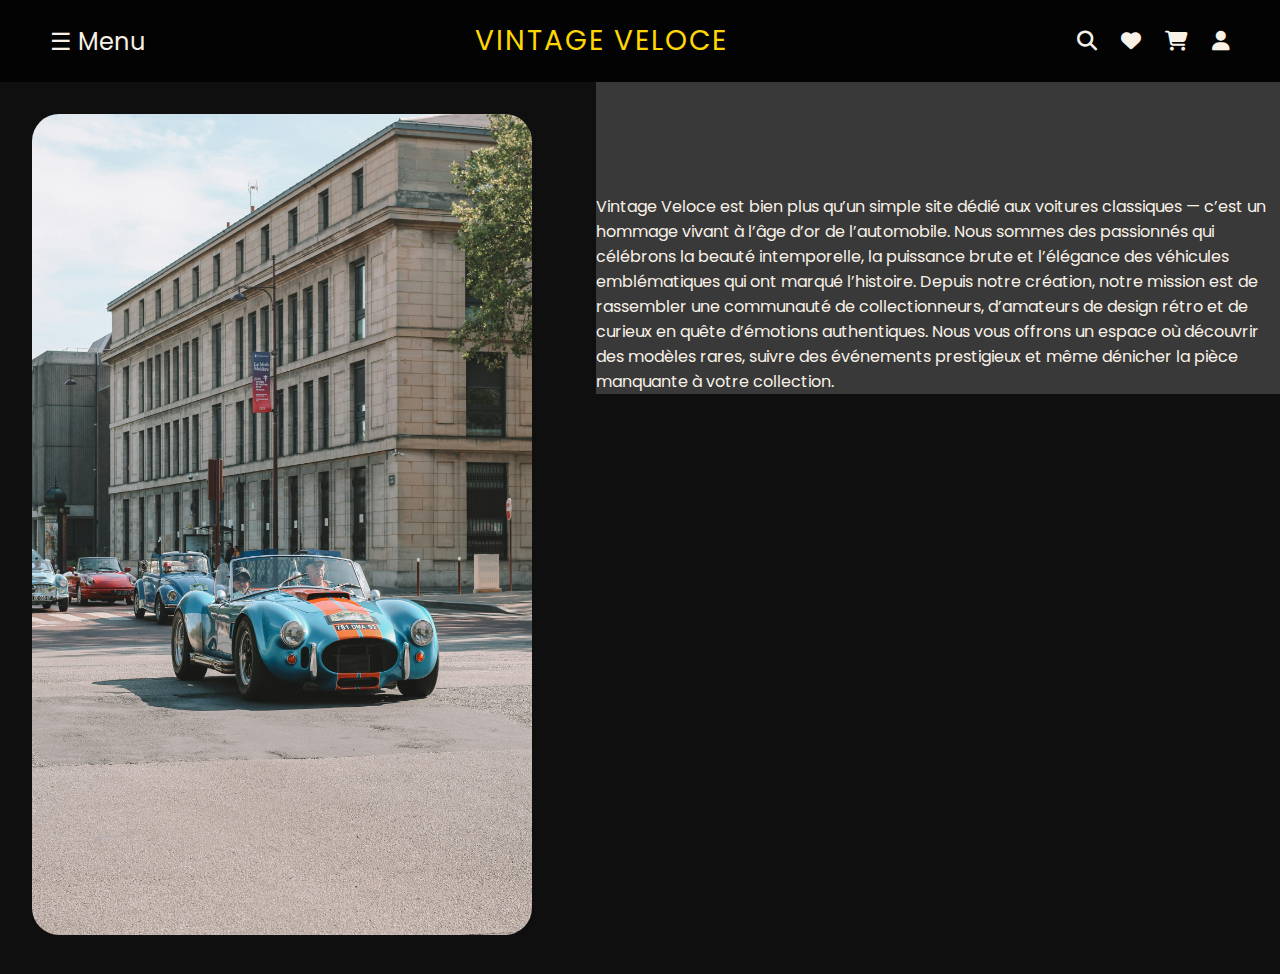
==== html/aboutus.html @ 12d9a1b2 "initial commit" ====
<!DOCTYPE html>
<html lang="en">
<head>
    <meta charset="UTF-8">
    <meta name="viewport" content="width=device-width, initial-scale=1.0">
    <link rel="stylesheet" href="../style.css">
    <link rel="shortcut icon" href="../img/logo.webp" type="image/x-icon">
    <link rel="stylesheet" href="https://cdnjs.cloudflare.com/ajax/libs/font-awesome/6.6.0/css/all.min.css">
    <script src="../js/script.js"></script>
    <title>About Us</title>
</head>
<body>

        <nav class="navbar">
            <button class="menu-btn" onclick="openMenu()">☰ Menu</button>

            <a href="index.html" class="logo">Vintage Veloce</a>

            <div class="icons">
                <a href="#"><i class="fas fa-search"></i></a>
                <a href="#"><i class="fas fa-heart"></i></a>
                <a href="#"><i class="fas fa-shopping-cart"></i></a>
                <a href="#"><i class="fas fa-user"></i></a>
            </div>
        </nav>

    <div id="sideMenu" class="menu">
        <button class="close-btn" onclick="closeMenu()">✖</button>
        <ul>
            <li><a href="collection.html">Models</a></li>
            <li><a href="#">History & Heritage</a></li>
            <li><a href="#">Events & Rallies</a></li>
            <li><a href="../html/">Buy & Sell</a></li>
            <li><a href="#">Magazine / Blog</a></li>
            <li><a href="contact.html">Contact / Join the Club</a></li>
            <li><a href="aboutus.html">About Us</a></li>
        </ul>
    </div>

    <section class="aboutus">
        <div class="row">
            <div class="box-container">
                <div class="container">
                    <img src="../img/pexels-azizico-26898873.jpg" alt="jsp" width="500px">
                </div>
                <div class="content">
                    <p>Vintage Veloce est bien plus qu’un simple site dédié aux voitures classiques — c’est un hommage vivant à l’âge d’or de l’automobile. Nous sommes des passionnés qui célébrons la beauté intemporelle, la puissance brute et l’élégance des véhicules emblématiques qui ont marqué l’histoire.
                        Depuis notre création, notre mission est de rassembler une communauté de collectionneurs, d’amateurs de design rétro et de curieux en quête d’émotions authentiques. Nous vous offrons un espace où découvrir des modèles rares, suivre des événements prestigieux et même dénicher la pièce manquante à votre collection.
                        </p>
                </div>        
               
            </div>
            
        </div>
    
    </section>
    
</body>
</html>
---- style.css ----
@import url('https://fonts.googleapis.com/css2?family=Amatic+SC:wght@400;700&family=Jost:ital,wght@0,100..900;1,100..900&family=Poppins:ital,wght@0,100;0,200;0,300;0,400;0,500;0,600;0,700;0,800;0,900;1,100;1,200;1,300;1,400;1,500;1,600;1,700;1,800;1,900&display=swap');
* {
        margin: 0;
        padding: 0;
        outline: none;
        border: none;
        text-decoration: none;
        box-sizing: border-box;
        font-family: "Poppins", sans-serif;
}
body{
  background-color: #0F0F0F;
  color: #F8F1E7;
}

.overlay {
  background: rgba(0, 0, 0, 0.6);
  height: 100%;
  display: flex;
  flex-direction: column;
  justify-content: space-between;
}

/* Navbar */
.navbar {
  display: flex;
  justify-content: space-between;
  align-items: center;
  padding: 20px 50px;
  background: rgba(0, 0, 0, 0.8);
}

/* Bouton menu */
.menu-btn {
  background: none;
  border: none;
  color: #F8F1E7;
  font-size: 24px;
  cursor: pointer;
}

/* Logo */
.logo {
  font-size: 28px;
  text-transform: uppercase;
  letter-spacing: 2px;
  text-decoration: none;
  color: gold;
}

/* Icônes */
.icons a {
  color: #F8F1E7;
  margin-left: 20px;
  font-size: 20px;
  text-decoration: none;
}

.icons a:hover {
  color: gold;
}

/* Texte de bienvenue */
.hero-text {
  text-align: center;
  margin-bottom: 50px;
}

.hero-text h1 {
  font-size: 48px;
  text-transform: uppercase;
  margin-bottom: 20px;
}

.hero-text p {
  font-size: 20px;
}

/* Menu latéral */
.menu {
  height: 100vh;
  width: 0;
  position: fixed;
  top: 0;
  left: 0;
  background: rgba(10, 10, 10, 0.95);
  overflow-x: hidden;
  transition: 0.5s;
  padding-top: 60px;
}

/* Bouton fermeture */
.close-btn {
  position: absolute;
  top: 20px;
  right: 25px;
  font-size: 25px;
  background: none;
  border: none;
  color: #F8F1E7;
  cursor: pointer;
}

/* Liens du menu */
.menu ul {
  list-style: none;
  padding: 0;
}

.menu ul li {
  padding: 15px 20px;
}

.menu ul li a {
  color: #F8F1E7;
  text-decoration: none;
  font-size: 18px;
  text-transform: uppercase;
  transition: 0.3s;
}

.menu ul li a:hover {
  color: gold;
}
footer p{
  align-items: center;
  justify-content: center;
}
.overlay .content {
  display: flex;
  justify-content: center;
  align-items: center;
  margin: 20px 0; 
  margin-left: 4rem;
  width: 90%
}

.overlay .content img {
  max-width: 100%; /* Pour rendre l'image responsive */
  height: auto;
  border: .7px  solid rgb(255, 217, 0); 
  box-shadow: 0 4px 8px rgba(0, 0, 0, 0.2); 
  border-radius: 7px; 
}
.models .row .header{
  display: flex;
  align-items: center;
  justify-content: center;
  font-size: 3rem;
  padding: 2rem;
  text-transform: uppercase;
  letter-spacing: 2px;
  color: #d4af37;
}
.models .row .content{
  display: flex;
  gap: 2rem;
  flex-wrap: wrap;
  padding: 2rem;
}
.models .row .content .logo{
  display: flex;
  justify-content: center;
  align-items: center;
  margin-left:5rem ;
  padding: 1rem;
  border: 1.8px solid #ccc;
  border-radius: 100px;
  box-shadow: 0 4px 8px rgba(0, 0, 0, 0.1);
  transition: transform 0.3s ease;
}
.models .row .content .logo:hover {
  transform: scale(1.05);
  border-color: #d4af37;
}
.models .row .content img{
  width: 150px;
  height: auto;
  max-width: 100px;
}
.aboutus .row .box-container{
  display: flex ;
  flex: 1 1 42rem;
  gap: 2rem;
}

.aboutus .row .container img{
  border-radius: 1.7rem;
  margin:2rem;
  display: inline;
  height: 100%;
}
.aboutus .row .box-container .content p{
  color: #F8F1E7;
  padding-top: 7rem;
  background-color: rgba(255, 255, 255, 0.176);
}
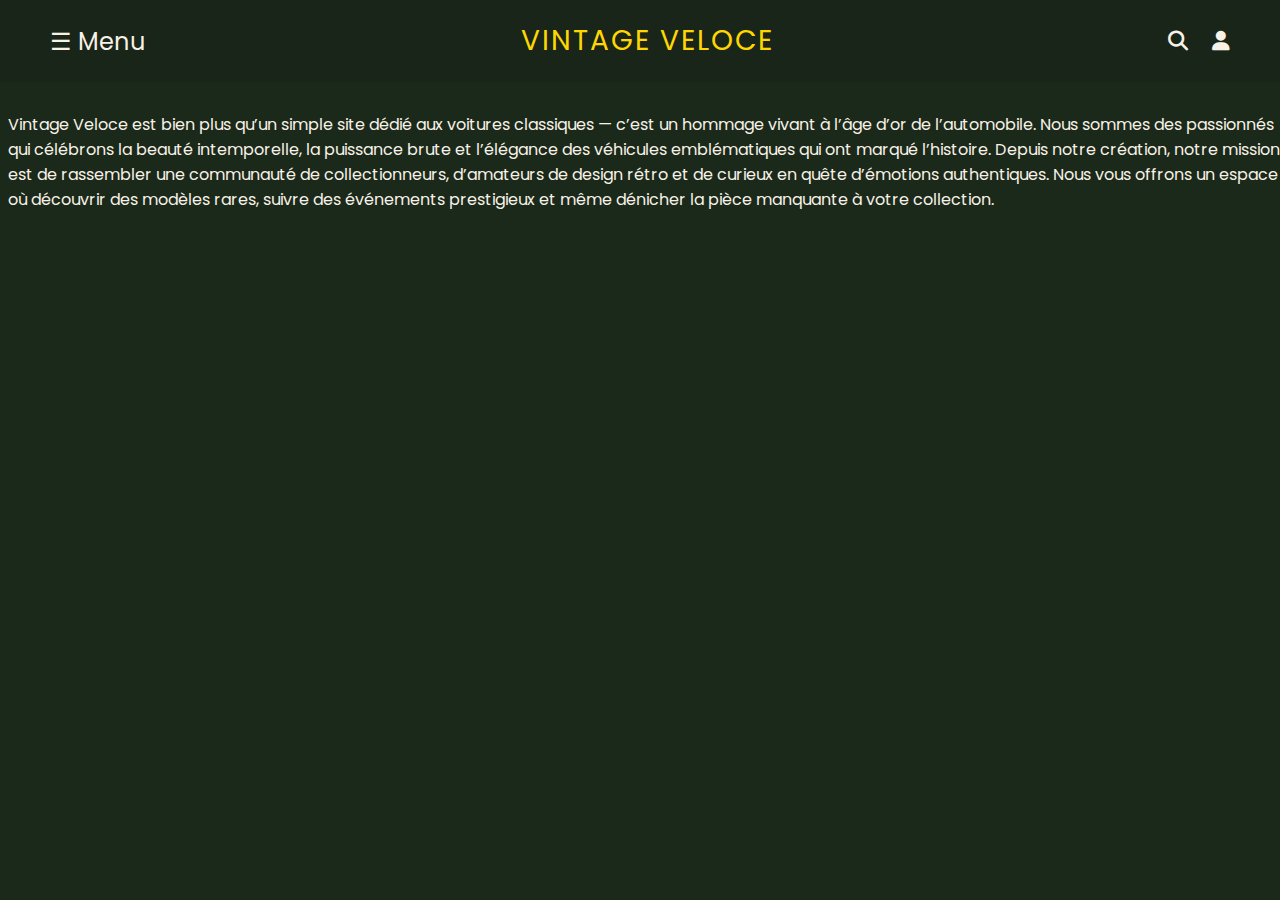
==== commit eb722a81: "collection's page done" ====
--- a/html/aboutus.html
+++ b/html/aboutus.html
@@ -18,8 +18,6 @@
 
             <div class="icons">
                 <a href="#"><i class="fas fa-search"></i></a>
-                <a href="#"><i class="fas fa-heart"></i></a>
-                <a href="#"><i class="fas fa-shopping-cart"></i></a>
                 <a href="#"><i class="fas fa-user"></i></a>
             </div>
         </nav>
@@ -40,13 +38,13 @@
     <section class="aboutus">
         <div class="row">
             <div class="box-container">
-                <div class="container">
-                    <img src="../img/pexels-azizico-26898873.jpg" alt="jsp" width="500px">
+                <div class="image">
+                    <img src="../img/pexels-azizico-26898873.jpg" alt="" width="500px">
                 </div>
                 <div class="content">
                     <p>Vintage Veloce est bien plus qu’un simple site dédié aux voitures classiques — c’est un hommage vivant à l’âge d’or de l’automobile. Nous sommes des passionnés qui célébrons la beauté intemporelle, la puissance brute et l’élégance des véhicules emblématiques qui ont marqué l’histoire.
                         Depuis notre création, notre mission est de rassembler une communauté de collectionneurs, d’amateurs de design rétro et de curieux en quête d’émotions authentiques. Nous vous offrons un espace où découvrir des modèles rares, suivre des événements prestigieux et même dénicher la pièce manquante à votre collection.
-                        </p>
+                    </p>
                 </div>        
                
             </div>
--- a/style.css
+++ b/style.css
@@ -9,10 +9,34 @@
         font-family: "Poppins", sans-serif;
 }
 body{
-  background-color: #0F0F0F;
-  color: #F8F1E7;
-}
-
+  background-color: #1a291a;
+  color: #F8F1E7;
+}
+html::-webkit-scrollbar{
+  width: .6rem;
+}
+html::-webkit-scrollbar-track{
+  background:black
+}
+html::-webkit-scrollbar-thumb{
+  background: gold;
+  border-radius: 50px;
+}
+.hero{
+  position: relative;
+  width: 100%;
+  height: 100vh;
+  overflow: hidden;
+}
+.video-background{
+  position:absolute;
+  top: 0;
+  left: 0;
+  width: 100%;
+  height: 100%;
+  object-fit: cover;
+  z-index: -1; 
+}
 .overlay {
   background: rgba(0, 0, 0, 0.6);
   height: 100%;
@@ -21,16 +45,16 @@
   justify-content: space-between;
 }
 
-/* Navbar */
 .navbar {
   display: flex;
   justify-content: space-between;
   align-items: center;
   padding: 20px 50px;
-  background: rgba(0, 0, 0, 0.8);
-}
-
-/* Bouton menu */
+  background: #172417ad;
+}
+.menu{
+  z-index: 1;
+}
 .menu-btn {
   background: none;
   border: none;
@@ -38,8 +62,6 @@
   font-size: 24px;
   cursor: pointer;
 }
-
-/* Logo */
 .logo {
   font-size: 28px;
   text-transform: uppercase;
@@ -48,7 +70,6 @@
   color: gold;
 }
 
-/* Icônes */
 .icons a {
   color: #F8F1E7;
   margin-left: 20px;
@@ -60,23 +81,40 @@
   color: gold;
 }
 
-/* Texte de bienvenue */
 .hero-text {
+  color: #F8F1E7;
+  font-size: 1rem;
+  text-transform: uppercase;
+  letter-spacing: 2px;
+  font-weight:400;
+  max-width: 80%;
   text-align: center;
-  margin-bottom: 50px;
-}
-
-.hero-text h1 {
-  font-size: 48px;
+  height: 20rem;
+  margin-left: 120px;
+}
+.hero-text p {
+  font-size: 1em;
+  margin-top: 0.5rem;
+  color: #f8f1e7;
+}
+.btn {
+  display: inline-block;
+  margin-top: 1.5rem;
+  padding: 15px 30px;
+  font-size: 1rem;
+  font-weight: bold;
   text-transform: uppercase;
-  margin-bottom: 20px;
-}
-
-.hero-text p {
-  font-size: 20px;
-}
-
-/* Menu latéral */
+  background: rgba(255, 217, 0, 0.992);
+  color: black;
+  border: none;
+  border-radius: 50px;
+  cursor: pointer;
+  transition: 0.3s ease;
+}
+.btn:hover {
+  background: #ffc400;
+  transform: scale(1.05);
+}
 .menu {
   height: 100vh;
   width: 0;
@@ -88,8 +126,6 @@
   transition: 0.5s;
   padding-top: 60px;
 }
-
-/* Bouton fermeture */
 .close-btn {
   position: absolute;
   top: 20px;
@@ -100,17 +136,13 @@
   color: #F8F1E7;
   cursor: pointer;
 }
-
-/* Liens du menu */
 .menu ul {
   list-style: none;
   padding: 0;
 }
-
 .menu ul li {
   padding: 15px 20px;
 }
-
 .menu ul li a {
   color: #F8F1E7;
   text-decoration: none;
@@ -118,13 +150,12 @@
   text-transform: uppercase;
   transition: 0.3s;
 }
-
 .menu ul li a:hover {
   color: gold;
 }
-footer p{
-  align-items: center;
-  justify-content: center;
+
+.lending-p-footer p{
+  text-align: center;
 }
 .overlay .content {
   display: flex;
@@ -134,64 +165,155 @@
   margin-left: 4rem;
   width: 90%
 }
-
-.overlay .content img {
-  max-width: 100%; /* Pour rendre l'image responsive */
+.models-page h1{
+  text-align: center; 
+  text-transform: uppercase; 
+  font-weight: 500;
+  margin-top: 1.4rem;
+  color: gold;
+}
+.models-page .row{
+  display: grid;
+  grid-template-columns: repeat(auto-fill, minmax(20rem, 1fr));
+  gap: .7rem;
+  margin-right: 2rem;
+  padding: .7rem;
+}
+ .models-page .card{
+  background-color: #d2cfcf;
+  position: relative;
+  width: 360px;
+  margin-left: 2rem;
+  margin-top: 2rem;
+  border-radius: 10px;
+  overflow:hidden;
+  transition: transform 0.3s ease, box-shadow 0.3s ease;
+  cursor:pointer;
+  color: #000000;
+  text-align: start;
+}
+.models-page .card:hover{
+  transform: translateY(-5px);
+  box-shadow: 0 0 17px rgba(255, 215, 0, 0.7);
+}
+.models-page .car-image, .car-video{
+  width: 100%;
   height: auto;
-  border: .7px  solid rgb(255, 217, 0); 
-  box-shadow: 0 4px 8px rgba(0, 0, 0, 0.2); 
-  border-radius: 7px; 
-}
-.models .row .header{
-  display: flex;
+  display: block;
+  
+}
+.models-page .car-video{
+  display: none;
+}
+.models-page .card:hover .car-image{
+  display: none;
+}
+.models-page .card:hover .car-video{
+  display: block;
+}
+
+.card-content {
+  position: relative;
+  width: 100%;
+  height: 300px; 
+  overflow: hidden;
+}
+
+.car-image, .car-video {
+  width: 100%;
+  height: 100%;
+  object-fit: cover; 
+}
+
+.models-page .card h3, p{
+  margin-top: 5px;
+  margin-left: .5rem;
+}
+.models-page .row .card .btnpkg {
+  display: flex;
+  justify-content: space-between; 
   align-items: center;
-  justify-content: center;
-  font-size: 3rem;
-  padding: 2rem;
-  text-transform: uppercase;
-  letter-spacing: 2px;
-  color: #d4af37;
-}
-.models .row .content{
-  display: flex;
-  gap: 2rem;
+  gap: 10px; 
+}
+
+.models-page .row .card .btnpkg button {
+  margin-left: 1rem;
+  margin-right: .6rem;
+  margin-bottom:10px;
+  max-width: 48%; 
+  padding: 10px 15px;
+  text-align: center;
+  background-color: #f2e318;
+  color: rgb(0, 0, 0);
+  cursor: pointer;
+  font-size: 15px;
+  transition: background 0.3s ease;
+}
+.models-page .row .card .btnpkg button:hover {
+  background-color: rgba(255, 215, 0, 0.7); 
+}
+.models-page .models-footer .container{
+  display: flex;
+  height: 100%;
+  flex-direction: column;
+  margin-top: 7rem;
+}
+.models-page.models-footer .row{
+  max-width: 90rem;
+  display: flex;
+  justify-content: space-between;
   flex-wrap: wrap;
-  padding: 2rem;
-}
-.models .row .content .logo{
-  display: flex;
-  justify-content: center;
+  padding-left: 3rem;
+  color: #f8f1e7;
+  text-decoration: none;
   align-items: center;
-  margin-left:5rem ;
-  padding: 1rem;
-  border: 1.8px solid #ccc;
-  border-radius: 100px;
-  box-shadow: 0 4px 8px rgba(0, 0, 0, 0.1);
-  transition: transform 0.3s ease;
-}
-.models .row .content .logo:hover {
-  transform: scale(1.05);
-  border-color: #d4af37;
-}
-.models .row .content img{
-  width: 150px;
-  height: auto;
-  max-width: 100px;
-}
-.aboutus .row .box-container{
-  display: flex ;
-  flex: 1 1 42rem;
-  gap: 2rem;
-}
-
-.aboutus .row .container img{
-  border-radius: 1.7rem;
-  margin:2rem;
-  display: inline;
-  height: 100%;
-}
-.aboutus .row .box-container .content p{
-  color: #F8F1E7;
-  padding-top: 7rem;
-  background-color: rgba(255, 255, 255, 0.176);
+}
+.models-page.models-footer .row > div{
+  flex: 1;
+  min-width: 200px; 
+  margin: 10px;
+}
+.models-footer h2 {
+  margin-bottom: 10px;
+  font-size: 1.2rem; 
+  text-transform: capitalize;
+}
+.models-footer a, .models-footer p {
+  display: block; 
+  margin-top: 12px;
+  color: inherit;
+  text-decoration: none;
+}
+.models-footer a:hover{
+  color: gold;
+}
+.footer-card{
+  height: 150px;
+  display: flex;
+  flex-direction: column;
+  margin-top: 2rem;
+  text-align: start;
+  padding-left: 4rem;
+} 
+.footer-card p{
+  margin-left:-.1rem;
+}
+.map-container {
+  width: 100%;
+}
+.models-footer .rights{
+  text-align: center;
+  color: #f8f1e7;
+  padding-left: 3rem;
+}
+.footer-icons{
+  margin-top: 27px;
+  margin-left: 4rem;
+}
+.footer-icons i{
+  margin-top: 1rem;
+  padding-right: 2rem;
+}
+.footer-icons i:hover{
+  color: gold;
 }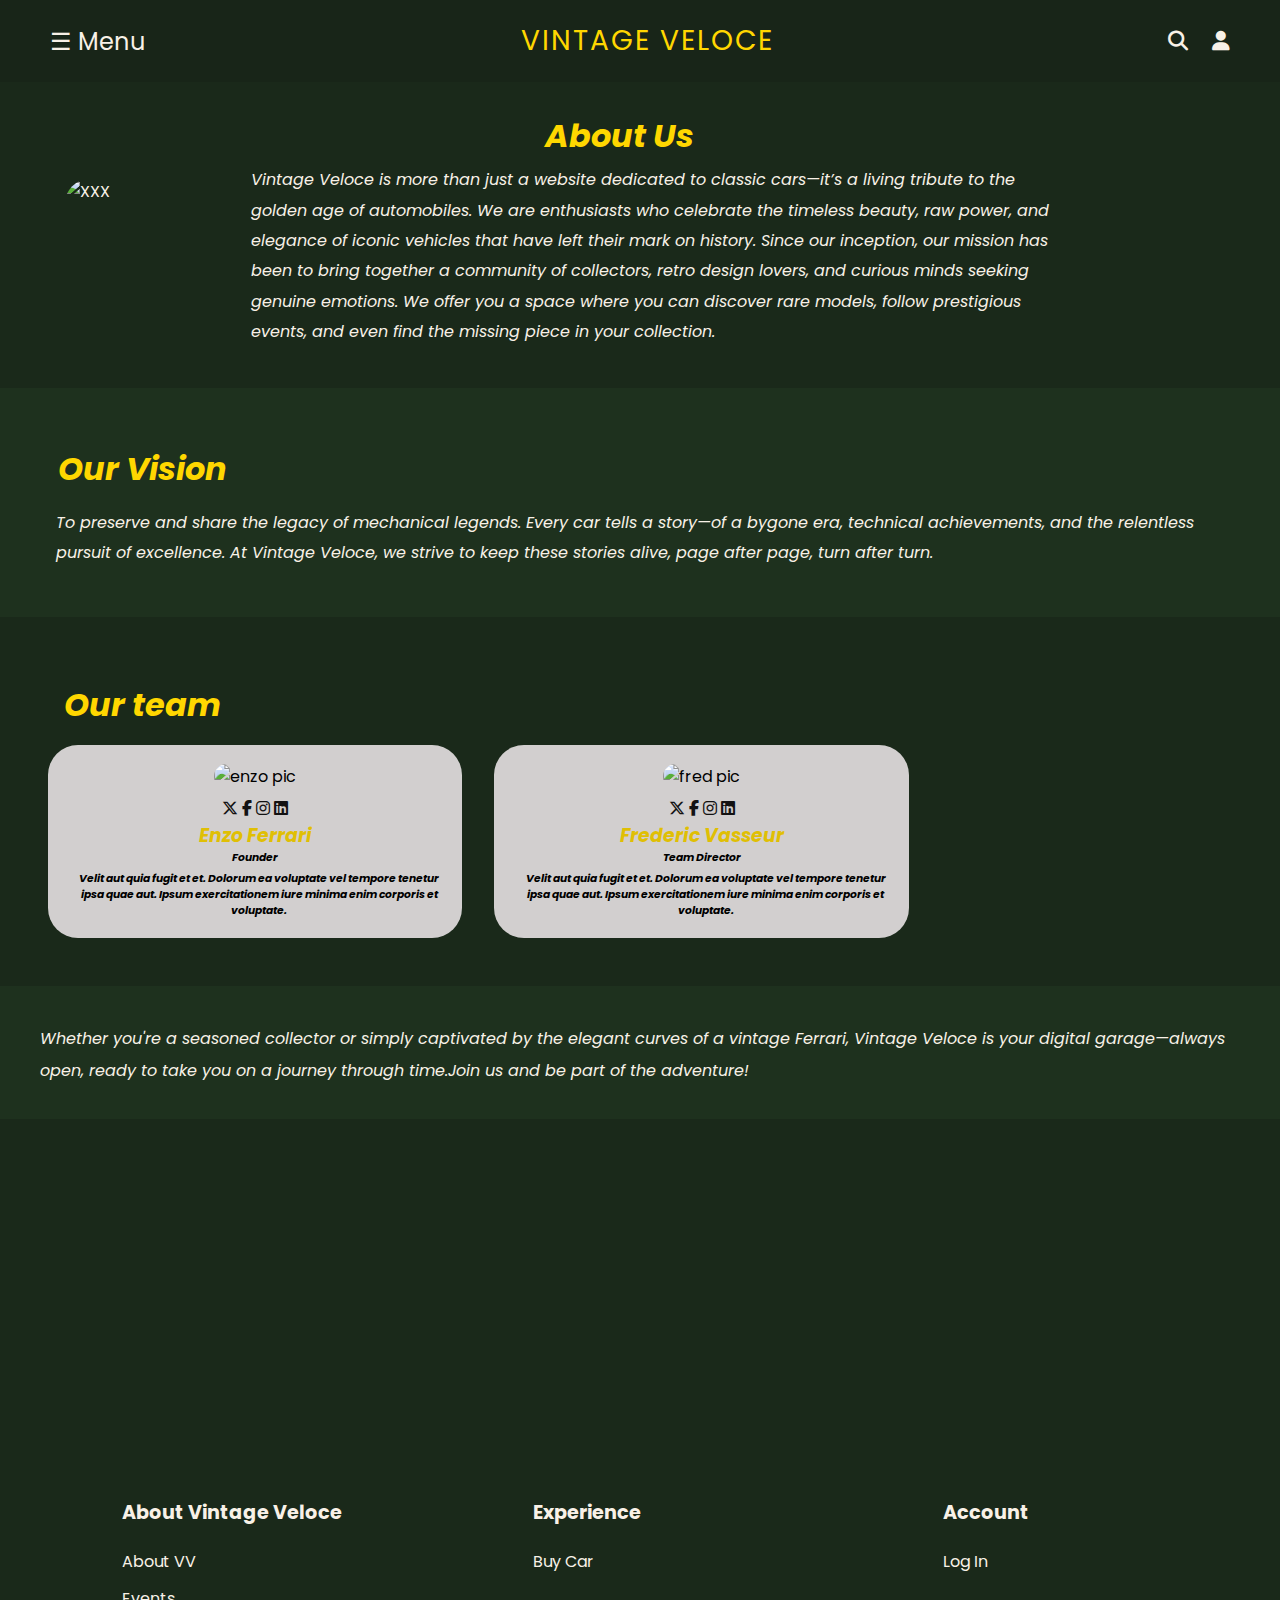
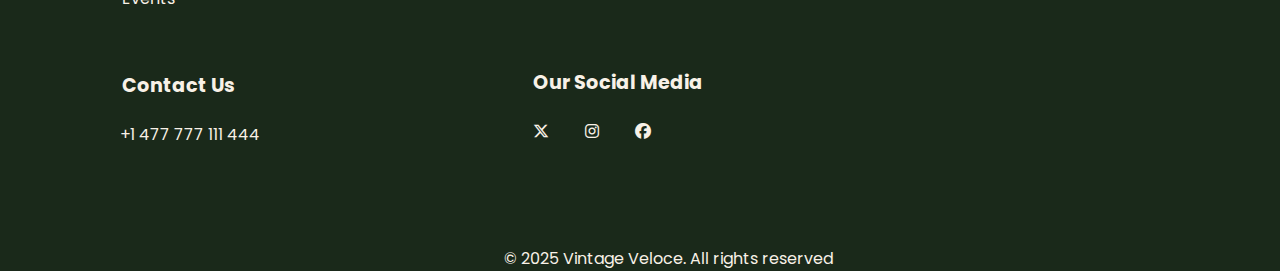
==== commit e84eb16c: "login page done" ====
--- a/html/aboutus.html
+++ b/html/aboutus.html
@@ -37,20 +37,108 @@
 
     <section class="aboutus">
         <div class="row">
-            <div class="box-container">
-                <div class="image">
-                    <img src="../img/pexels-azizico-26898873.jpg" alt="" width="500px">
-                </div>
-                <div class="content">
-                    <p>Vintage Veloce est bien plus qu’un simple site dédié aux voitures classiques — c’est un hommage vivant à l’âge d’or de l’automobile. Nous sommes des passionnés qui célébrons la beauté intemporelle, la puissance brute et l’élégance des véhicules emblématiques qui ont marqué l’histoire.
-                        Depuis notre création, notre mission est de rassembler une communauté de collectionneurs, d’amateurs de design rétro et de curieux en quête d’émotions authentiques. Nous vous offrons un espace où découvrir des modèles rares, suivre des événements prestigieux et même dénicher la pièce manquante à votre collection.
+            <div class="box-container">                
+                    <img src="../img/Equipe.jpg" alt="XXX">                
+                <div class="content1">
+                    <h2>About Us</h2>
+                    <p>
+                        Vintage Veloce is more than just a website dedicated to classic cars—it’s a living tribute to the golden age of automobiles. We are enthusiasts who celebrate the timeless beauty, raw power, and elegance of iconic vehicles that have left their mark on history.
+                        Since our inception, our mission has been to bring together a community of collectors, retro design lovers, and curious minds seeking genuine emotions. We offer you a space where you can discover rare models, follow prestigious events, and even find the missing piece in your collection.
                     </p>
-                </div>        
-               
+                </div> 
+            </div>   
+            <div class="content2">
+                    <h2>Our Vision</h2>
+                    <p>
+                        To preserve and share the legacy of mechanical legends. Every car tells a story—of a bygone era, technical achievements, and the relentless pursuit of excellence. At Vintage Veloce, we strive to keep these stories alive, page after page, turn after turn.
+                    </p>
             </div>
-            
+            <div class="content3">
+                    <h2>Our team</h2>
+                    <div class="boxs-container">
+                            <div class="box">
+                            <div class="img">                            
+                                <img src="../img/enzo.webp" alt="enzo pic" >                            
+                            </div>  
+                            <div class="social-icons">
+                                <a href="#"><i class="fa-brands fa-x-twitter"></i></a>
+                                    <a href="#"><i class="fab fa-facebook-f"></i></a>
+                                    <a href="#"><i class="fab fa-instagram"></i></a>
+                                    <a href="#"><i class="fa-brands fa-linkedin"></i></a>
+                            </div>
+                            <div class="member_info">
+                                <h3> Enzo Ferrari</h3>   
+                                <h6>Founder<h6>
+                                <p>Velit aut quia fugit et et. Dolorum ea voluptate vel tempore tenetur ipsa quae aut.
+                                        Ipsum exercitationem iure minima enim corporis et voluptate.
+                                </p>
+                            </div>
+                        </div>
+                        <div class="box">
+                            <div class="img">                            
+                                <img src="../img/vasseur.webp" alt="fred pic">                            
+                            </div>  
+                            <div class="social-icons">
+                                <a href="#"><i class="fa-brands fa-x-twitter"></i></a>
+                                    <a href="#"><i class="fab fa-facebook-f"></i></a>
+                                    <a href="#"><i class="fab fa-instagram"></i></a>
+                                    <a href="#"><i class="fa-brands fa-linkedin"></i></a>
+                            </div>
+                            <div class="member_info">
+                                <h3> Frederic Vasseur</h3>   
+                                <h6>Team Director<h6>
+                                <p>Velit aut quia fugit et et. Dolorum ea voluptate vel tempore tenetur ipsa quae aut.
+                                        Ipsum exercitationem iure minima enim corporis et voluptate.
+                                </p>
+                            </div>
+                        </div>
+                    </div>
+                    
+            </div>                           
+            <div class="content4">                
+                    <p>
+                        Whether you're a seasoned collector or simply captivated by the elegant curves of a vintage Ferrari, Vintage Veloce is your digital garage—always open, ready to take you on a journey through time.Join us and be part of the adventure! 
+                    </p>
+            </div>
         </div>
     
+        <footer class="models-footer">
+            <div class="container">
+                <div class="map-container">
+                    <iframe src="https://www.google.com/maps/embed?pb=!1m18!1m12!1m3!1d105743.76433661293!2d-118.54718845511097!3d34.08251819587151!2m3!1f0!2f0!3f0!3m2!1i1024!2i768!4f13.1!3m3!1m2!1s0x80c2bc04d6d147ab%3A0xd6c7c379fd081ed1!2sBeverly%20Hills%2C%20Californie%2C%20%C3%89tats-Unis!5e0!3m2!1sfr!2sdz!4v1742075558498!5m2!1sfr!2sdz" 
+                    width="100%" height="250px"
+                    style="border:0;" allowfullscreen="" loading="lazy" 
+                referrerpolicy="no-referrer-when-downgrade"></iframe> 
+                </div> 
+                <div class="row">
+                    <div class="footer-card">
+                        <h2>About Vintage Veloce</h2>
+                        <a href="../html/aboutus.html">About VV</a>
+                        <a href="#">Events</a>
+                    </div>
+                    <div class="footer-card">
+                        <h2>experience</h2>
+                        <a href="../html/collection.html">Buy Car</a>
+                    </div>
+                    <div class="footer-card">
+                        <h2>account</h2>
+                        <a href="login.html">Log In</a>    
+                    </div>
+                    <div class="footer-card">
+                        <h2>contact us</h2>
+                        <p>+1 477 777 111 444</p>  
+                    </div>
+                    <div class="footer-icons">
+                        <h2>Our social media</h2>
+                        <i class="fa-brands fa-x-twitter"></i>
+                        <i class="fa-brands fa-instagram"></i>
+                        <i class="fa-brands fa-facebook"></i>
+                    </div>             
+                </div>
+            </div>
+            <p class="rights">&copy; 2025 Vintage Veloce. All rights reserved</p>
+        </footer>
+
     </section>
     
 </body>
--- a/style.css
+++ b/style.css
@@ -252,23 +252,23 @@
 .models-page .row .card .btnpkg button:hover {
   background-color: rgba(255, 215, 0, 0.7); 
 }
-.models-page .models-footer .container{
+
+.models-footer .container{
   display: flex;
   height: 100%;
   flex-direction: column;
   margin-top: 7rem;
 }
-.models-page.models-footer .row{
+.models-footer .row{
   max-width: 90rem;
-  display: flex;
-  justify-content: space-between;
-  flex-wrap: wrap;
+  display: grid;
+  grid-template-columns: repeat(auto-fill, minmax(20rem, 1fr));
   padding-left: 3rem;
   color: #f8f1e7;
   text-decoration: none;
   align-items: center;
 }
-.models-page.models-footer .row > div{
+.models-footer .row > div{
   flex: 1;
   min-width: 200px; 
   margin: 10px;
@@ -307,8 +307,8 @@
   padding-left: 3rem;
 }
 .footer-icons{
-  margin-top: 27px;
-  margin-left: 4rem;
+  padding-bottom: 5rem;
+  padding-left: 4rem;
 }
 .footer-icons i{
   margin-top: 1rem;
@@ -316,4 +316,346 @@
 }
 .footer-icons i:hover{
   color: gold;
-}+}
+.contact  .overlay {
+  padding: 2rem;
+  position: relative;
+  z-index: 0; 
+  max-width: 100%;
+  justify-content: center;
+  text-align: center;
+}
+.contact  .overlay h1 {
+  font-size: 3rem;
+  font-weight: 400;
+  color: gold;
+}
+.contact .overlay p{
+  font-style: oblique;
+  text-align:start;
+  padding-left: 20px;
+  padding-bottom: 10px;
+}
+.contact .container-f{
+  display: grid;
+  grid-template-columns: 1fr 1fr; 
+  gap: 2rem;
+  padding: 3rem;
+  text-align: center;
+}
+.contact .container-f .container-form{
+  padding-top: 2rem;
+  max-width: 100%;
+}
+.contact .container-f .container-form input,
+.contact .container-f .container-form textarea{
+  width: 150%;
+}
+.contact .container-f .container-form h1{
+margin-left: 8rem;
+margin-bottom: 1.3rem;
+}
+.contact .container-f .container-form button{
+  margin-left: 7rem;
+  padding: 1.0rem;
+}
+.contact .container-f .extrainfo{
+  display: flex;
+  flex-wrap: wrap;
+  flex-direction: column;
+  line-height: 3rem;
+  padding: 2rem;
+  font-size: 1.2rem;
+  justify-content: center;
+}
+.contact .container-f .extrainfo .contact-icon {  
+  display: flex;
+  justify-content: center;
+}
+.contact .container-f .extrainfo .contact-icon i{
+  margin-top: 1.3rem;
+  margin-right: .5rem;
+}
+.contact form {
+  width: 50%;
+  margin: 0 auto;
+}
+
+.contact label {
+  margin-bottom: .5rem;
+  display: block;
+  color: #3e4455;
+}
+
+.contact .input-control {
+  text-transform: capitalize;
+  font-size: 1rem;
+  font-weight: 400;
+  padding: 1rem;
+  width: 100%;
+  border-radius: 14px;
+}
+
+.contact .contact-msg {
+  border-radius: 14px;
+  height: 150px;
+  line-height: 1.2;
+  padding: 20px 30px;
+  width: 100%;
+  resize: none;
+}
+
+.contact .input-control:focus-visible,
+.contact .contact-msg:focus-visible {
+  outline: none;
+}
+
+.contact .input-control:hover,
+.contact .contact-msg:hover {
+    border: 2px solid gold;
+}
+
+.contact .loader{
+  padding: 10px;
+  color: #f8f1e7;
+  margin-top: 10px;
+  text-align: start;
+  display: none;
+}
+.contact .loader.show{
+  display: block;
+}
+.loader i{
+  color: #F8F1E7;
+  animation: rotateme .3s linear infinite;
+}
+
+@keyframes rotateme {
+  0%{
+    transform: rotate(0deg);
+  }
+  100%{
+    transform: rotate(360deg);
+  }
+}
+.form-message{
+  display: none;
+  width: 100%;
+  background-color: #1a291a;
+  margin-top: 10px;
+  text-align: center;
+}
+.form-message.show{
+  display: block;
+}
+.success-msg{
+  color: green;
+  line-height: 3;
+}
+.fail-msg{
+  color: red;
+  line-height: 3;
+}
+
+.aboutus .box-container{
+  display: flex;
+  gap:2rem;
+  justify-content: space-between;
+  padding: 2rem;
+  font-size: 16px;
+  font-weight: 400;
+  line-height: 1.7rem;
+  max-width: 1140px;
+  unicode-bidi: isolate;
+  width: 1100px;
+}
+.aboutus .box-container img{
+  margin-top: 2rem;
+  border-radius: 60px;
+  padding: 2rem;
+  width: 40rem;
+}
+.aboutus .box-container .content1{
+  text-align: start;
+  padding: .5rem;
+}
+.aboutus .box-container .content1 h2{
+  text-align: center;
+  margin-right: 4rem;
+  color: gold;
+  font-weight: bold;
+  font-size: 2rem;
+  margin-bottom: 1rem;
+  font-style: oblique;
+}
+.aboutus .box-container .content1 p{
+  line-height: 1.9rem;
+  font-style: oblique;
+  font-size: 1rem;
+}
+.aboutus .content2{
+  padding: 3rem;
+  background-color: #2338238d;
+}
+.aboutus .content2 h2{
+  color: gold;
+  font-weight: bolder;
+  font-size: 2rem;
+  padding: .6rem;
+  font-style: oblique;
+}
+.aboutus .content2 p{
+  line-height: 1.9rem;
+  font-style: oblique;
+  font-size: 1rem;
+}
+.aboutus .content3{
+  padding: 3rem;
+}
+.aboutus .content3 .boxs-container{
+  display: flex;
+  gap: 2rem;
+}
+.aboutus .content3 h2{
+  padding: 1rem;
+  color: gold;
+  font-size: 2rem;
+  font-weight: bolder;
+  font-style: oblique;
+}
+.aboutus .content3 .box{
+  display: block;
+  grid-template-columns: 1fr 1fr;
+  padding: 1.2rem;
+  box-sizing: border-box;
+  box-shadow: 0 0 rgba(255, 217, 0, 0.992);
+  background-color: #d2cfcf;
+  color: #000000;
+  border-radius: 30px;
+  text-align: center;
+  align-items: center;
+  width: 35%;
+}
+.aboutus .content3 .box .img img{
+  max-width: 100%;
+  border-radius: 30px;
+  object-fit: cover;
+  overflow: hidden;
+  height: 350px;
+}
+.aboutus .content3 .box .social-icons{
+  color: #000000; 
+}
+.aboutus .content3 .box .social-icons a{
+  text-decoration: none;
+  color: #131212;
+}
+.aboutus .content3 .box .member_info{
+  font-style: oblique;
+}
+.aboutus .content3 .box .member_info h3{
+  color: #e0bf04;
+}
+.aboutus .content4{
+  padding: 2rem;
+  line-height: 2rem;
+  font-style: oblique;
+  background-color: #2338238d;
+}
+.login{
+  font-family: 'Arial', sans-serif;
+  background: rgba(0, 0, 0, 0.228);
+  color: #F8F1E7;
+  margin: 0;
+  height: 100vh;
+  display: flex;
+  justify-content: center; 
+  align-items: center;  
+}
+.login-container {
+  width: 100%;
+  max-width: 400px;
+  padding: 1rem;
+}
+
+.login-box {
+  background: rgba(20, 20, 20, 0.95);
+  padding: 2rem;
+  border-radius: 10px;
+  text-align: center;
+  box-shadow: 0 0 10px rgba(255, 215, 0, 0.6);
+}
+
+.login-container .logo {
+  width: 120px;
+  margin-bottom: rem;
+  border-radius: 20rem;
+}
+
+input[type="email"],
+input[type="password"] {
+  width: 100%;
+  padding: 10px;
+  margin: 10px 0;
+  background: #333;
+  border: none;
+  border-radius: 5px;
+  color: white;
+}
+
+.remember-forgot {
+  display: flex;
+  justify-content: space-between;
+  align-items: center;
+  margin-bottom: 1rem;
+  font-size: 0.9rem;
+}
+
+.remember-forgot input[type="checkbox"] {
+  margin-right: 5px;
+}
+
+.login-container button {
+  width: 100%;
+  padding: 10px;
+  background: gold;
+  color: black;
+  border: none;
+  border-radius: 5px;
+  cursor: pointer;
+  font-weight: bold;
+  margin-bottom: 5px;
+}
+
+.login-container button:hover {
+  background: #F8F1E7;
+  color: black;
+}
+
+.login-container .login-box a {
+  color: gold;
+  text-decoration: none;
+}
+
+.login-container .login-box a:hover {
+  text-decoration: underline;
+}
+
+@keyframes fadeInUp {
+  0% {
+    opacity: 0;
+    transform: translateY(30px);
+  }
+  100% {
+    opacity: 1;
+    transform: translateY(0);
+  }
+}
+
+.login-container {
+  animation: fadeInUp 1s ease-out;
+}
+.login-box input,
+.login-box button {
+  transition: all 0.4s ease;
+}
